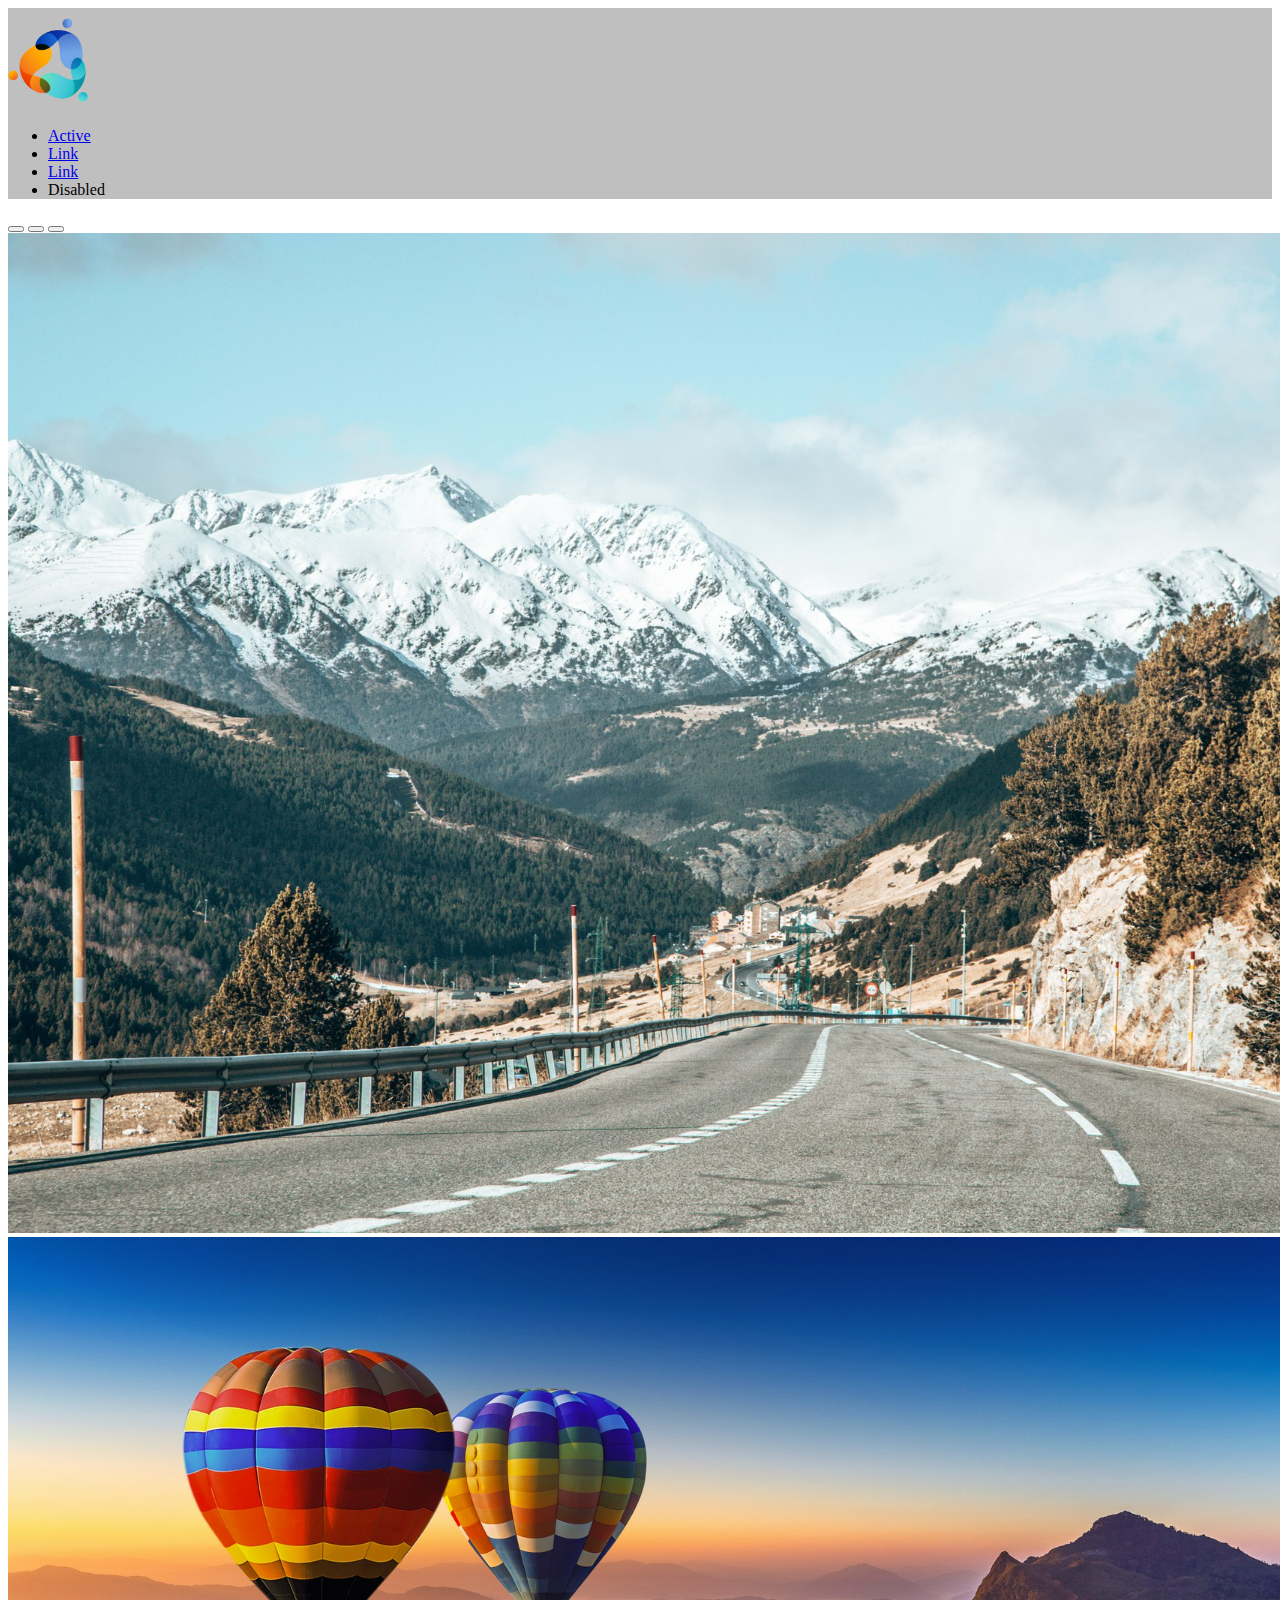
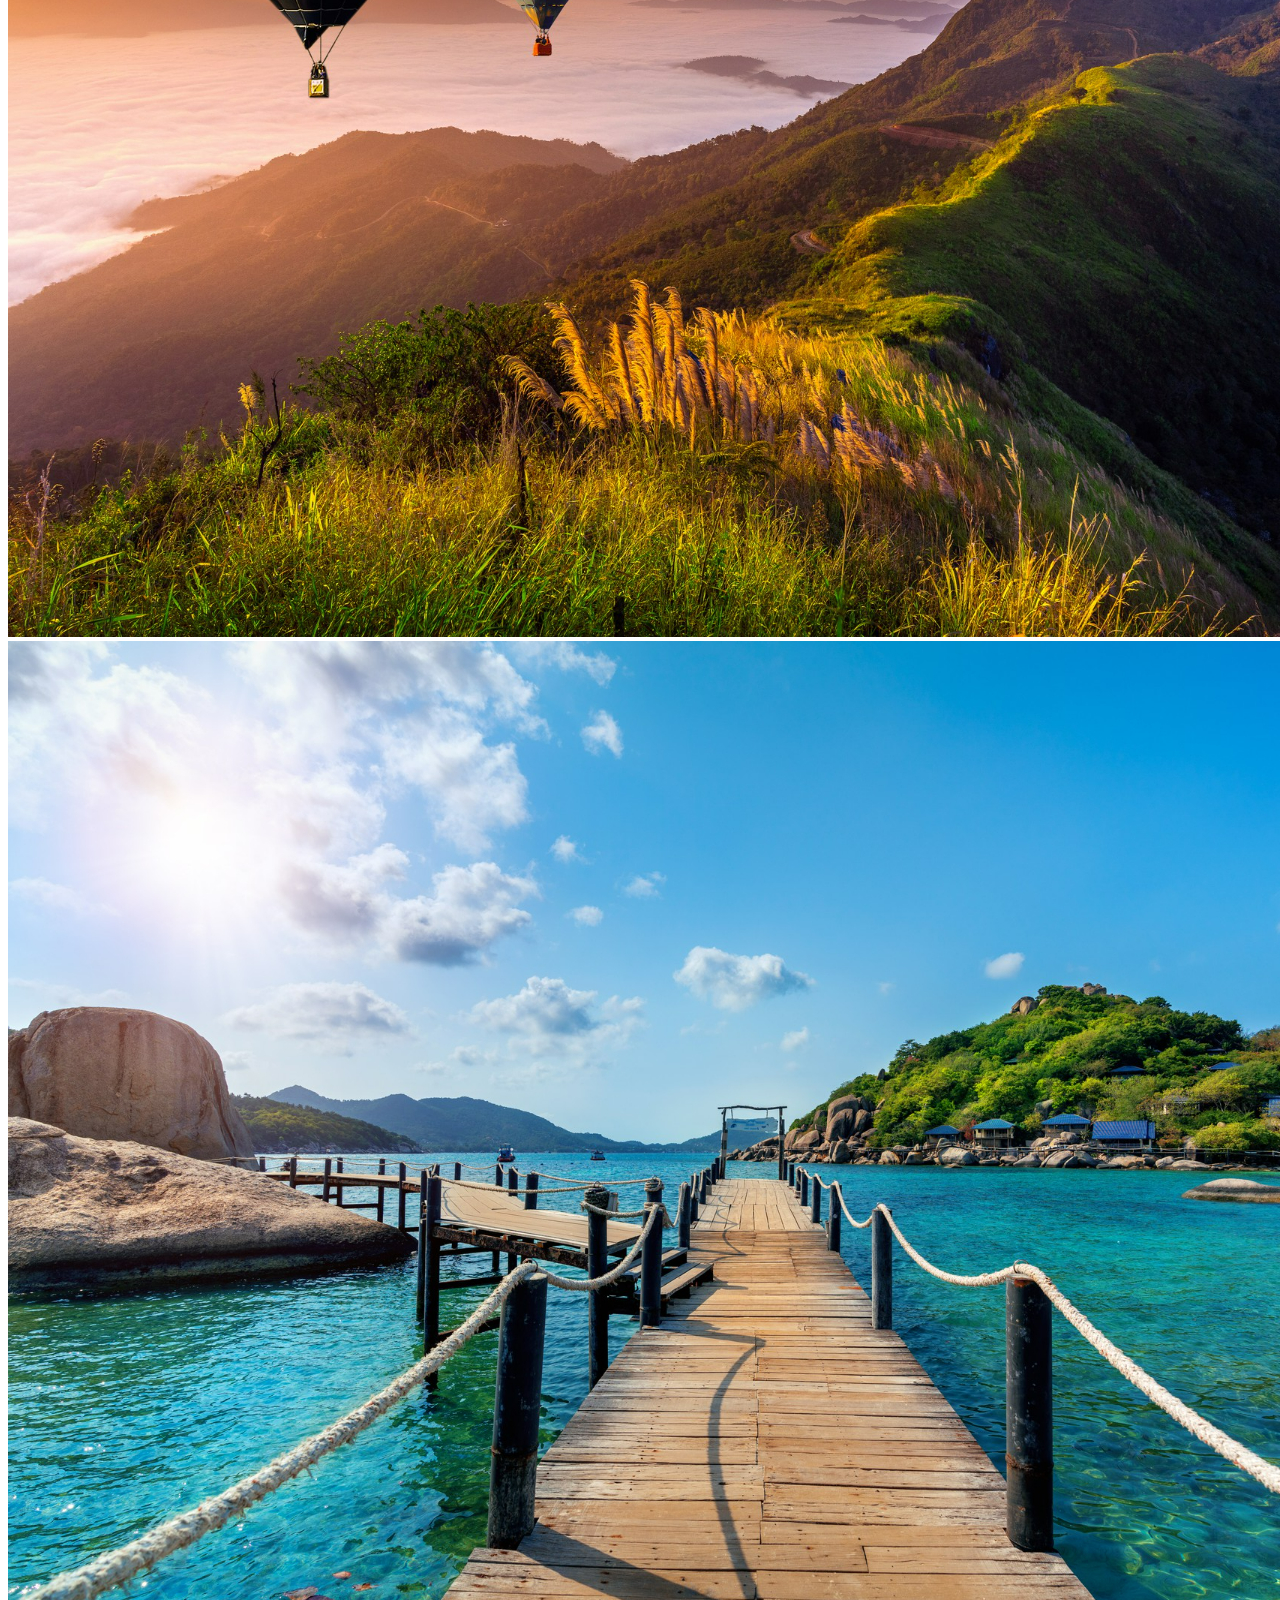
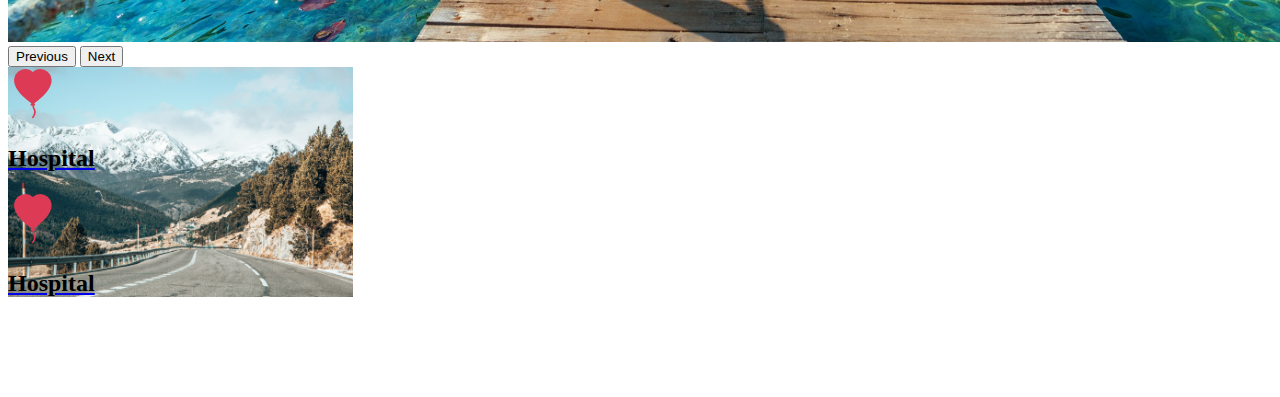
==== index.html @ c3d679da "nuevo proyecto" ====
<!DOCTYPE html>
<html lang="es">
<head>
    <meta charset="UTF-8">
    <meta name="viewport" content="width=device-width, initial-scale=1.0">
    <link rel="stylesheet" href="css/estilos.css">
    <link href="https://cdn.jsdelivr.net/npm/bootstrap@5.3.2/dist/css/bootstrap.min.css" rel="stylesheet" integrity="sha384-T3c6CoIi6uLrA9TneNEoa7RxnatzjcDSCmG1MXxSR1GAsXEV/Dwwykc2MPK8M2HN" crossorigin="anonymous">
    <link rel="stylesheet" href="https://cdn.jsdelivr.net/npm/bootstrap-icons@1.11.3/font/bootstrap-icons.min.css">
    <title>bootstrap</title>
    
</head>
<body>
    <!--menú nav con logotipo-->
    <nav class="navbar bg-body-tertiary">
        <div class="container">
          <a class="navbar-brand" href="#">
            <img src="img/logo-II.png" alt="esto es un logo" width="80" height="auto">
          </a>
          <!--añado el menú de navegación dentro del nav del logo-->

          <ul class="nav nav-pills">
            <li class="nav-item">
              <a class="nav-link active" aria-current="page" href="#">Active</a>
            </li>
            <li class="nav-item">
              <a class="nav-link" href="#">Link</a>
            </li>
            <li class="nav-item">
              <a class="nav-link" href="#">Link</a>
            </li>
            <li class="nav-item">
              <a class="nav-link disabled" aria-disabled="true">Disabled</a>
            </li>
          </ul>
        </div>
      </nav>
      
      <!--añadimos un slider de fotos-->
      <div id="carouselExampleIndicators" class="carousel slide container">
        <div class="carousel-indicators">
          <button type="button" data-bs-target="#carouselExampleIndicators" data-bs-slide-to="0" class="active" aria-current="true" aria-label="Slide 1"></button>
          <button type="button" data-bs-target="#carouselExampleIndicators" data-bs-slide-to="1" aria-label="Slide 2"></button>
          <button type="button" data-bs-target="#carouselExampleIndicators" data-bs-slide-to="2" aria-label="Slide 3"></button>
        </div>
        <div class="carousel-inner">
          <div class="carousel-item active">
            <img src="img/nieve.jpg" class="d-block w-100" alt="...">
          </div>
          <div class="carousel-item">
            <img src="img/globos.jpg" class="d-block w-100" alt="...">
          </div>
          <div class="carousel-item">
            <img src="img/puente.jpg" class="d-block w-100" alt="...">
          </div>
        </div>
        <button class="carousel-control-prev" type="button" data-bs-target="#carouselExampleIndicators" data-bs-slide="prev">
          <span class="carousel-control-prev-icon" aria-hidden="true"></span>
          <span class="visually-hidden">Previous</span>
        </button>
        <button class="carousel-control-next" type="button" data-bs-target="#carouselExampleIndicators" data-bs-slide="next">
          <span class="carousel-control-next-icon" aria-hidden="true"></span>
          <span class="visually-hidden">Next</span>
        </button>
      </div>

      <!--añado columnas para el encabezado h1-->
     
      <div class="container text-center tres">
        <div class="row">
          <div class="col">





            <a href="https://vithas.es/" class="text-decoration-none">
                <i class="bi bi-balloon-heart-fill"></i>
                <h2>Hospital</h2>
            </a>
               
          </div>

          <div class="col-8">
            <a href="https://vithas.es/">
              <i class="bi bi-balloon-heart-fill"></i>
              <h2>Hospital</h2>
          </a> 
            <!--<h1>Esto es bootstrap</h1>-->
          </div>
          <div class="col">
            
          </div>
        </div>
      </div>

<br><br><br><br>
 
   

    <script src="https://cdn.jsdelivr.net/npm/bootstrap@5.3.2/dist/js/bootstrap.bundle.min.js" integrity="sha384-C6RzsynM9kWDrMNeT87bh95OGNyZPhcTNXj1NW7RuBCsyN/o0jlpcV8Qyq46cDfL" crossorigin="anonymous"></script>
</body>
</html>
---- css/estilos.css ----
/*prueba de hover para una foto de fondo background image*/
/**/
.tres{
    background-image: url(../img/nieve.jpg);
    background-size: contain;
    background-repeat: no-repeat;
}


.tres:hover{
    background-image: url(../img/puente.jpg);
    background-size: contain;
    background-repeat: no-repeat;
}

/*cambio color fondo del menu navegación*/
nav.bg-body-tertiary {
    background-color: #c0bfbf!important;
}

/*cambio altura del slider*/
.carousel-inner img{
    height: 20%;
}


i.bi-balloon-heart-fill{
    font-size:50px;
    color: rgb(221, 58, 85);
}
div.container a h2{
    
    color: black;
}
a.navbar-brand img{
    margin-top: 10px;
}
.menu{
    background-color: burlywood;
}
@media(max-width:650px){
    a.nav-link {
        
        font-size: 15px;
      
    }
}
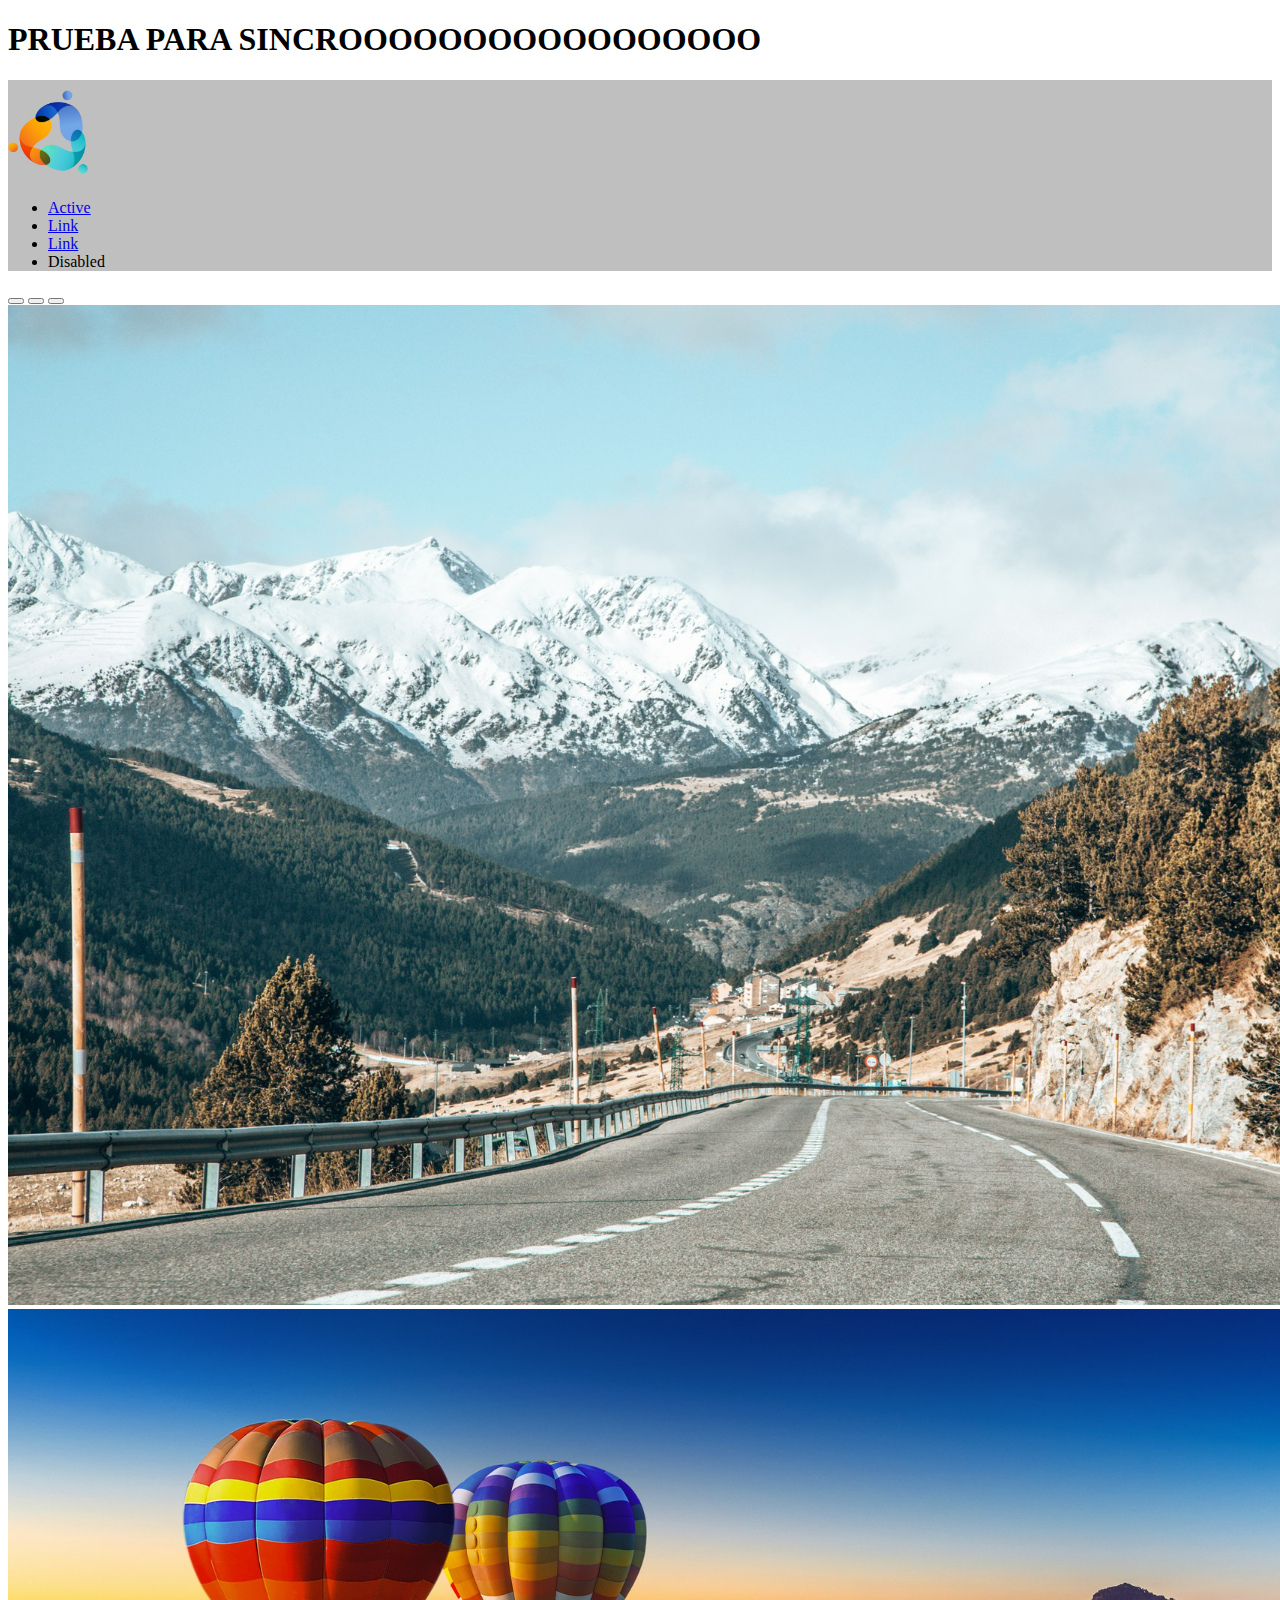
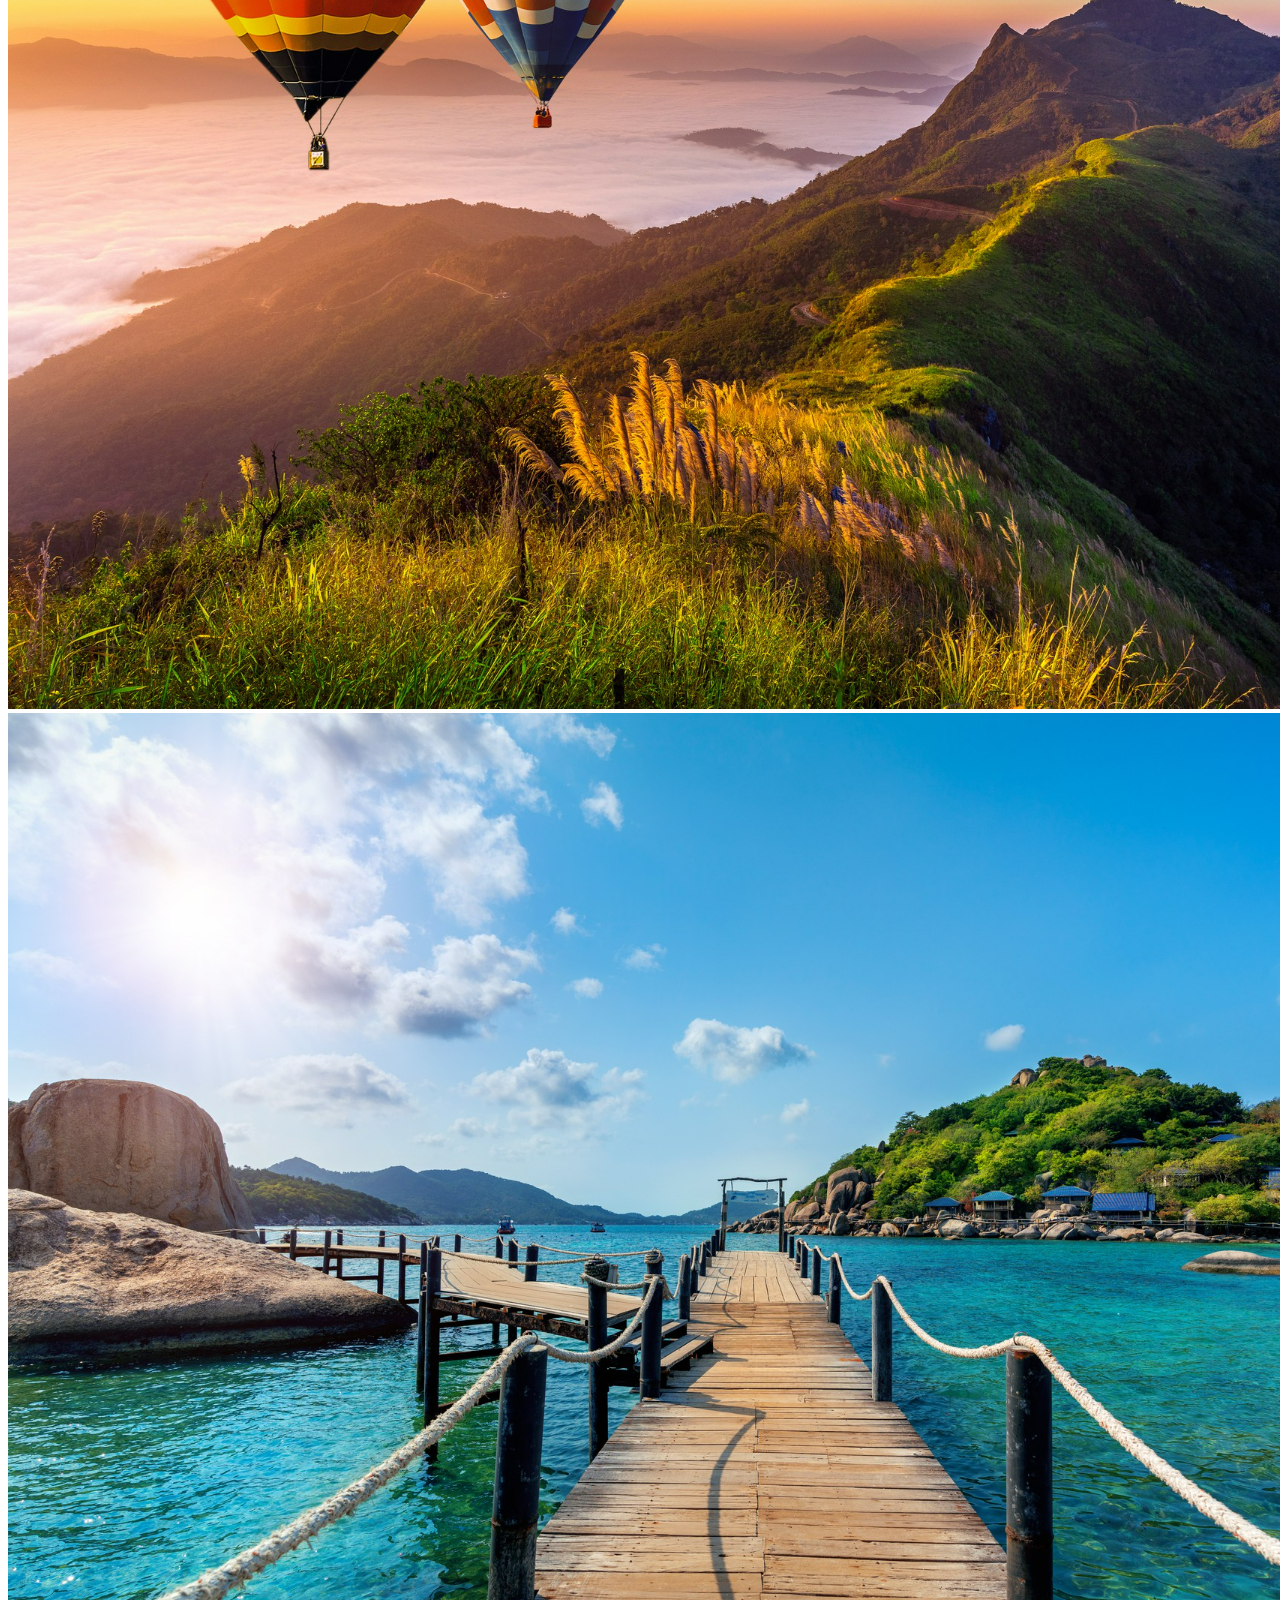
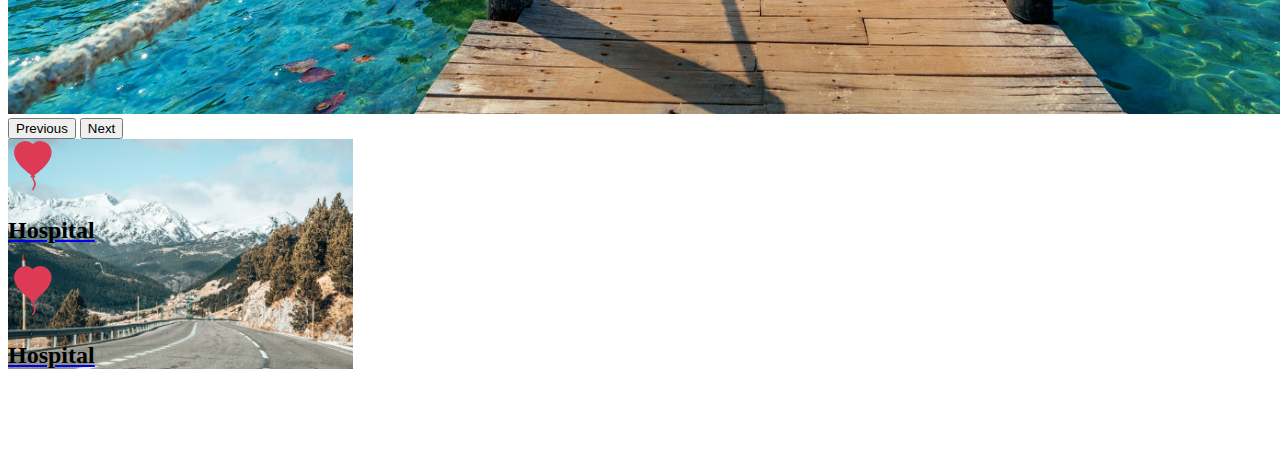
==== commit b5490e70: "otro mas" ====
--- a/index.html
+++ b/index.html
@@ -10,6 +10,8 @@
     
 </head>
 <body>
+
+  <h1>PRUEBA PARA SINCROOOOOOOOOOOOOOOOO</h1>
     <!--menú nav con logotipo-->
     <nav class="navbar bg-body-tertiary">
         <div class="container">
